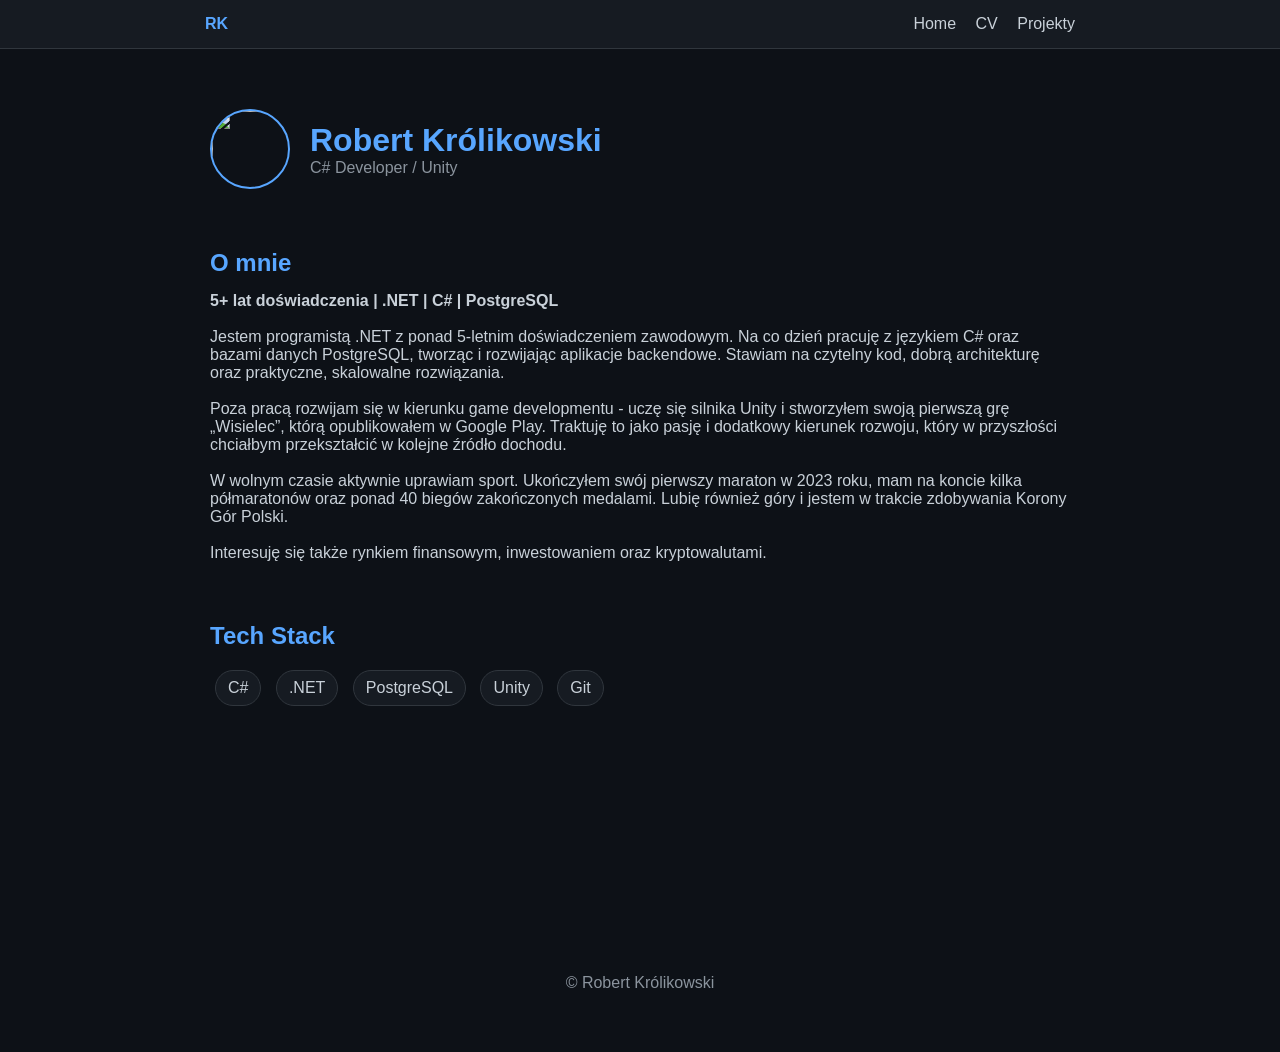
==== index.html @ 32dea33b "Poprawki" ====
<!DOCTYPE html>
<html lang="pl">
<head>
    <meta charset="UTF-8">
    <meta name="viewport" content="width=device-width, initial-scale=1.0">
    <meta name="description" content="Portfolio programisty C# i twórcy gier. Projekty Unity, aplikacje i więcej.">
    <meta name="author" content="Robert Królikowski">
    <meta name="keywords" content="C#, Unity, Game Developer, Portfolio, Programista">
    <meta property="og:title" content="Robert Królikowski - C# Developer">
    <meta property="og:description" content="Twórca gier Unity i aplikacji w C#. Zobacz moje projekty.">
    <meta property="og:image" content="https://twojastrona.pl/assets/preview.png">
    <meta property="og:type" content="website">
    <meta property="og:url" content="https://twojastrona.pl">

    <title>Robert Królikowski - Portfolio</title>

    <link rel="stylesheet" href="style.css">
    <link rel="icon" type="image/png" href="assets/favicon.png">
    <link rel="apple-touch-icon" sizes="180x180" href="assets/apple-touch-icon.png">
    <link rel="icon" type="image/png" sizes="32x32" href="assets/favicon-32x32.png">
    <link rel="icon" type="image/png" sizes="16x16" href="assets/favicon-16x16.png">
    <link rel="manifest" href="assets/site.webmanifest">
</head>
<body>

<nav>
    <div class="nav-container">
        <span class="logo">RK</span>

        <div>
            <a href="index.html">Home</a>
            <a href="cv.html">CV</a>
            <a href="wisielec.html">Projekty</a>
        </div>
    </div>
</nav>

<header class="container hero">
    <img src="assets/avatar.jpg" class="avatar">
    <div>
        <h1>Robert Królikowski</h1>
        <p class="subtitle">C# Developer / Unity</p>
    </div>
</header>

<section class="container">
    <h2>O mnie</h2>
    <p><strong>5+ lat doświadczenia | .NET | C# | PostgreSQL</strong></p>
    </br>
    <p>
        Jestem programistą .NET z ponad 5-letnim doświadczeniem zawodowym. Na co dzień pracuję 
        z językiem C# oraz bazami danych PostgreSQL, tworząc i rozwijając aplikacje backendowe. 
        Stawiam na czytelny kod, dobrą architekturę oraz praktyczne, skalowalne rozwiązania.
    </p>
    </br>
    <p>
        Poza pracą rozwijam się w kierunku game developmentu - uczę się silnika Unity i stworzyłem 
        swoją pierwszą grę „Wisielec”, którą opublikowałem w Google Play. Traktuję to jako pasję 
        i dodatkowy kierunek rozwoju, który w przyszłości chciałbym przekształcić w kolejne źródło dochodu.
    </p>
    </br>
    <p>
        W wolnym czasie aktywnie uprawiam sport. Ukończyłem swój pierwszy maraton w 2023 roku, 
        mam na koncie kilka półmaratonów oraz ponad 40 biegów zakończonych medalami. 
        Lubię również góry i jestem w trakcie zdobywania Korony Gór Polski.
    </p>
    </br>
    <p>
        Interesuję się także rynkiem finansowym, inwestowaniem oraz kryptowalutami.
    </p>
</section>

<section class="container">
    <h2>Tech Stack</h2>
    <div class="tags">
        <span>C#</span>
        <span>.NET</span>
        <span>PostgreSQL</span>
        <span>Unity</span>
        <span>Git</span>
    </div>
</section>

<section class="container fade-in">
    <h2>Projekty</h2>

    <div class="card">
        <h3>Wisielec - Szkolna gra</h3>
        <p>Gra dostępna na Google Play.</p>
        <a href="wisielec.html">Zobacz projekt →</a>
    </div>

</section>

<footer class="container footer">
    <p>© <span id="year"></span> Robert Królikowski</p>
</footer>

<script src="script.js"></script>
</body>
</html>
---- style.css ----
* {
    margin: 0;
    padding: 0;
    box-sizing: border-box;
}

body {
    font-family: 'Segoe UI', sans-serif;
    background: #0d1117;
    color: #c9d1d9;
}

/* NAV */
nav {
    background: #161b22;
    border-bottom: 1px solid #30363d;
}

.nav-container {
    max-width: 900px;
    margin: auto;
    padding: 15px;
    display: flex;
    justify-content: space-between;
}

.logo {
    font-weight: bold;
    color: #58a6ff;
}

/* LAYOUT */
.container {
    max-width: 900px;
    margin: 60px auto;
    padding: 0 20px;
}

/* HERO */
.hero {
    display: flex;
    align-items: center;
    gap: 20px;
}

.avatar {
    width: 80px;
    height: 80px;
    border-radius: 50%;
    border: 2px solid #58a6ff;
}

/* TEXT */
h1 {
    color: #58a6ff;
}

h2 {
    margin-bottom: 15px;
    color: #58a6ff;
}

.subtitle {
    color: #8b949e;
}

/* TAGS */
.tags span {
    display: inline-block;
    background: #161b22;
    padding: 8px 12px;
    margin: 5px;
    border-radius: 20px;
    border: 1px solid #30363d;
}

/* CARD */
.card {
    background: #161b22;
    padding: 20px;
    border-radius: 10px;
    margin-top: 15px;
    border: 1px solid #30363d;
    transition: 0.2s;
}

.card:hover {
    transform: translateY(-5px);
    border-color: #58a6ff;
}

/* BUTTON */
.btn {
    display: inline-block;
    margin-top: 20px;
    background: #238636;
    padding: 10px 15px;
    border-radius: 5px;
    color: white;
    text-decoration: none;
}

/* LINKS */
a {
    color: #58a6ff;
}

/* FOOTER */
.footer {
    text-align: center;
    color: #8b949e;
}

/* ANIMACJA */
.fade-in {
    opacity: 0;
    transform: translateY(40px);
    transition: 0.6s;
}

.fade-in.visible {
    opacity: 1;
    transform: translateY(0);
}

/* GALERIA */
.gallery {
    display: grid;
    grid-template-columns: repeat(auto-fit, minmax(250px, 1fr));
    gap: 15px;
    margin-top: 20px;
}

.gallery img {
    width: 100%;
    border-radius: 10px;
    border: 1px solid #30363d;
    transition: 0.3s;
}

.gallery img:hover {
    transform: scale(1.03);
}

/* NAV LINK ACTIVE HOVER */
nav a {
    margin-left: 15px;
    text-decoration: none;
    color: #c9d1d9;
}

nav a:hover {
    color: #58a6ff;
}

/* LEPSZY BUTTON */
.btn:hover {
    background: #2ea043;
}

.stats {
    display: flex;
    gap: 20px;
    margin-top: 30px;
    flex-wrap: wrap;
}

.stat {
    flex: 1;
    min-width: 150px;
    background: #161b22;
    padding: 25px;
    text-align: center;
    border-radius: 12px;
    border: 1px solid #30363d;
    transition: 0.3s;
}

.stat:hover {
    transform: translateY(-5px);
    border-color: #58a6ff;
    box-shadow: 0 10px 30px rgba(0,0,0,0.4);
}

.stat h3 {
    font-size: 2rem;
    color: #58a6ff;
}

.stat p {
    color: #8b949e;
    margin-top: 5px;
}

@keyframes bounce {
    0%   { transform: scale(1); }
    30%  { transform: scale(1.2); }
    60%  { transform: scale(0.95); }
    100% { transform: scale(1); }
}

.bounce {
    animation: bounce 0.4s ease;
}

/* DROPDOWN */

.dropdown {
    position: relative;
    display: inline-block;
}

.dropbtn {
    cursor: pointer;
    color: white;
}

.dropdown-content {
    opacity: 0;
    transform: translateY(10px);
    transition: 0.2s;
    pointer-events: none;
}

.dropdown-content a {
    display: block;
    padding: 10px;
    color: white;
    text-decoration: none;
}

.dropdown-content a:hover {
    background: #21262d;
}

.dropdown:hover .dropdown-content {
    opacity: 1;
    transform: translateY(0);
    pointer-events: auto;
}


.nav-container {
    display: flex;
    justify-content: space-between;
    align-items: center;
}

.nav-links {
    display: flex;
    gap: 20px;
    align-items: center;
}
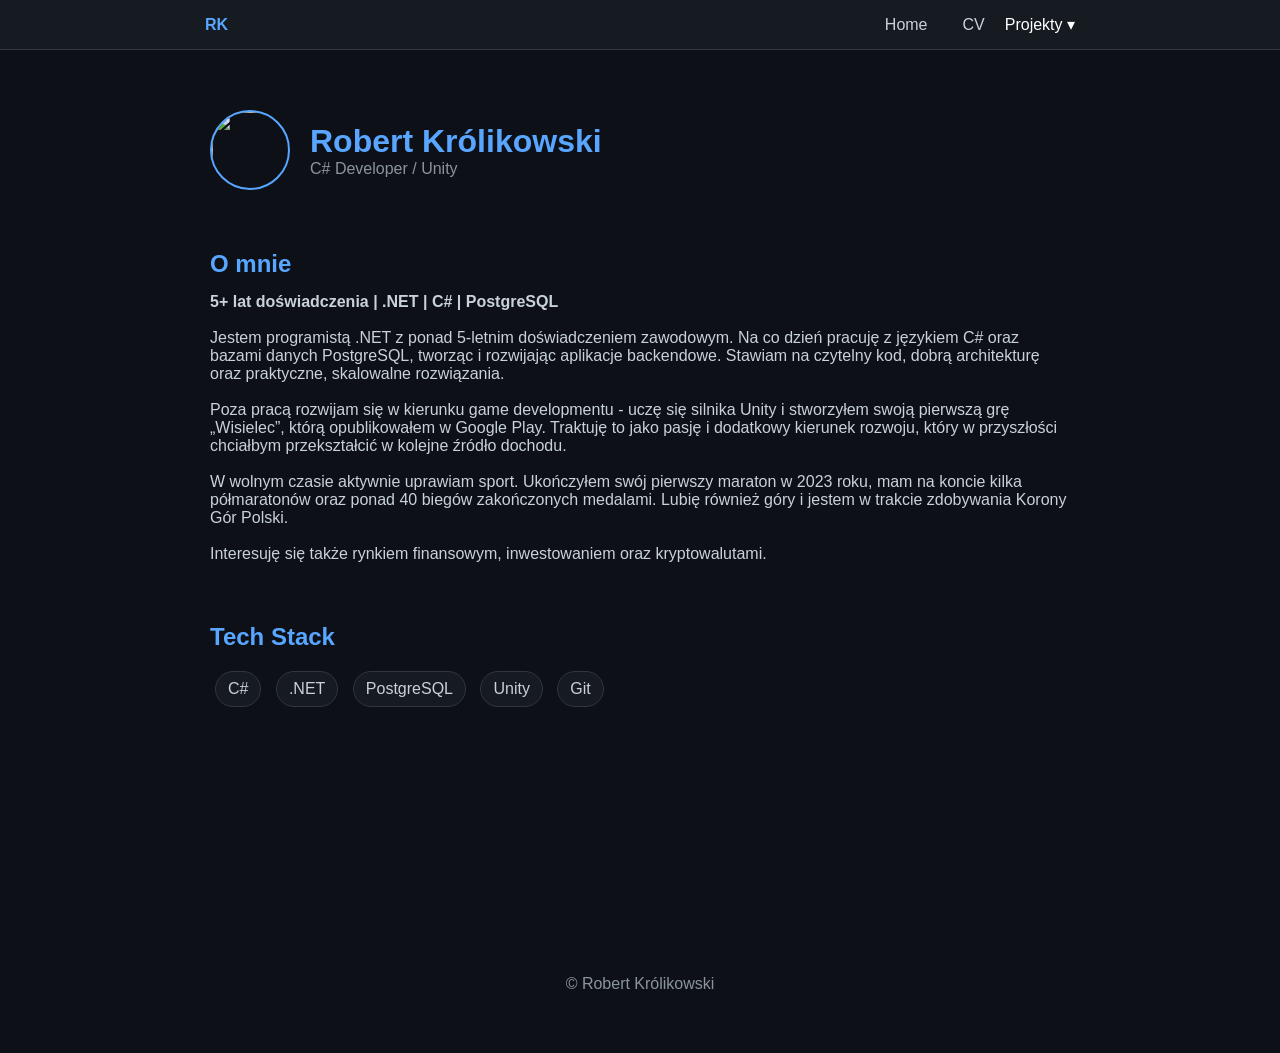
==== commit 13a626c6: "Lekka zmiana struktury działający nav bar z dropem" ====
--- a/index.html
+++ b/index.html
@@ -27,10 +27,18 @@
     <div class="nav-container">
         <span class="logo">RK</span>
 
-        <div>
+        <div class="nav-links">
             <a href="index.html">Home</a>
             <a href="cv.html">CV</a>
-            <a href="wisielec.html">Projekty</a>
+
+            <div class="dropdown">
+                <span class="dropbtn">Projekty ▾</span>
+
+                <div class="dropdown-content">
+                    <a href="wisielec.html">Wisielec</a>
+                    <a href="#">Clicker</a>
+                </div>
+            </div>
         </div>
     </div>
 </nav>
--- a/style.css
+++ b/style.css
@@ -16,12 +16,19 @@
     border-bottom: 1px solid #30363d;
 }
 
-.nav-container {
+ .nav-container {
+    display: flex;
+    justify-content: space-between;
+    align-items: center;
     max-width: 900px;
     margin: auto;
     padding: 15px;
-    display: flex;
-    justify-content: space-between;
+}
+
+.nav-links {
+    display: flex;
+    gap: 20px;
+    align-items: center;
 }
 
 .logo {
@@ -205,9 +212,12 @@
 
 /* DROPDOWN */
 
-.dropdown {
+/* .dropdown {
     position: relative;
     display: inline-block;
+} */
+ .dropdown {
+    position: relative;
 }
 
 .dropbtn {
@@ -215,11 +225,30 @@
     color: white;
 }
 
-.dropdown-content {
+/* .dropdown-content {
     opacity: 0;
     transform: translateY(10px);
     transition: 0.2s;
     pointer-events: none;
+} */
+ .dropdown-content {
+    position: absolute;
+    top: 100%;
+    left: 0;
+
+    background: #161b22;
+    min-width: 160px;
+
+    border: 1px solid #30363d;
+    border-radius: 8px;
+
+    opacity: 0;
+    transform: translateY(10px);
+    pointer-events: none;
+
+    transition: 0.2s;
+
+    z-index: 1000;
 }
 
 .dropdown-content a {
@@ -238,18 +267,3 @@
     transform: translateY(0);
     pointer-events: auto;
 }
-
-
-.nav-container {
-    display: flex;
-    justify-content: space-between;
-    align-items: center;
-}
-
-.nav-links {
-    display: flex;
-    gap: 20px;
-    align-items: center;
-}
-
-
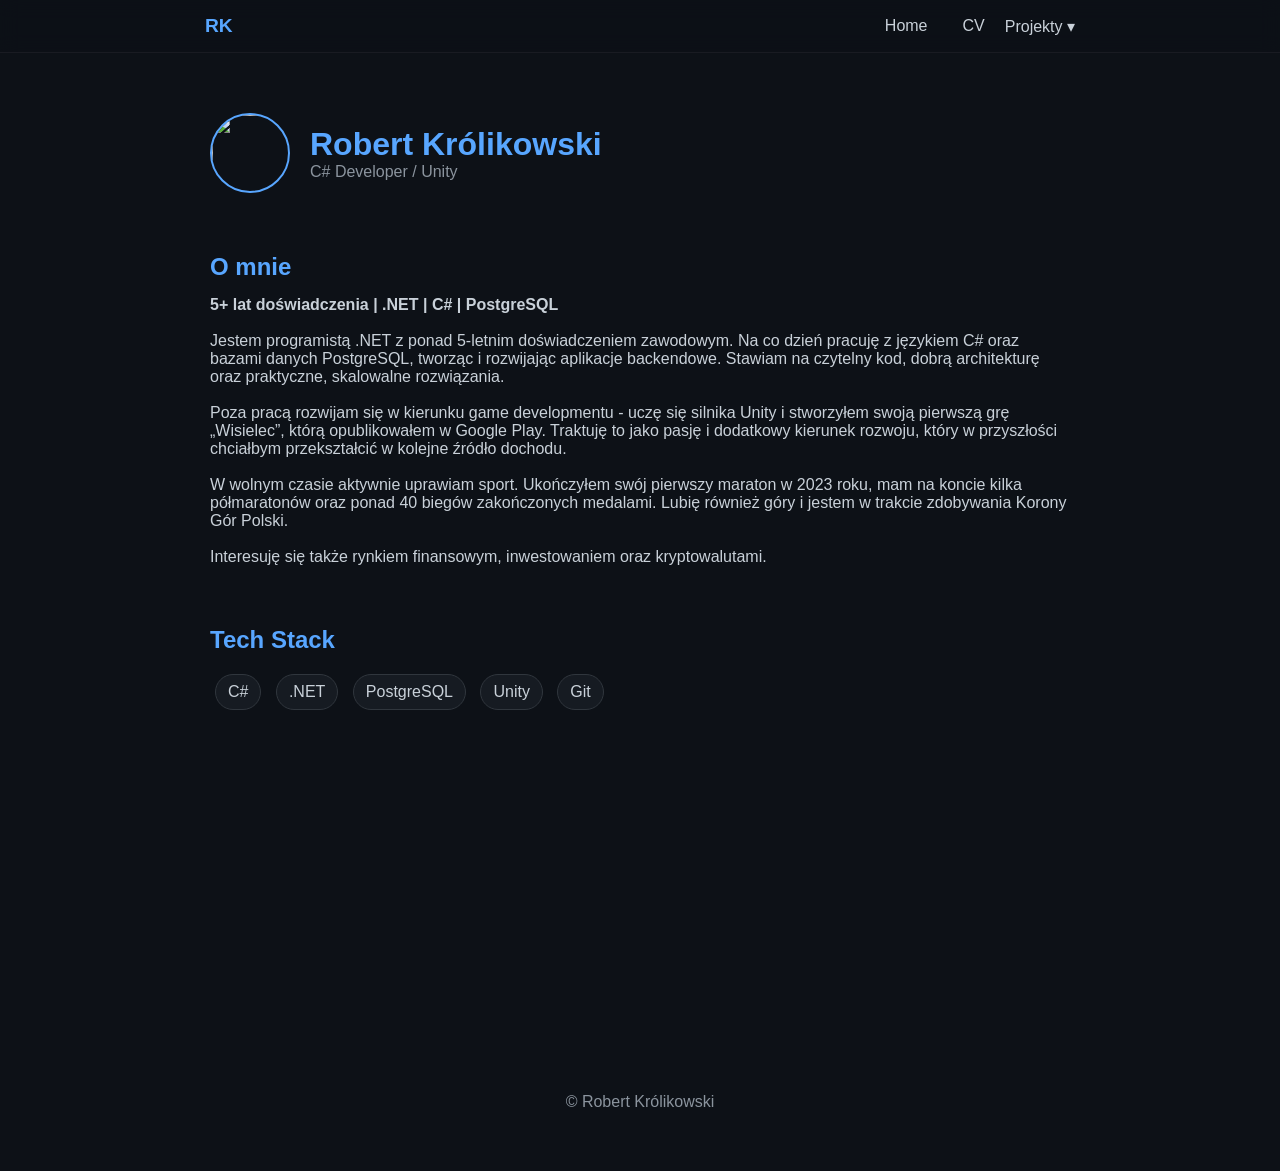
==== commit fbf2720f: "-podstona clicker" ====
--- a/index.html
+++ b/index.html
@@ -23,7 +23,7 @@
 </head>
 <body>
 
-<nav>
+<nav class="navbar">
     <div class="nav-container">
         <span class="logo">RK</span>
 
@@ -36,7 +36,7 @@
 
                 <div class="dropdown-content">
                     <a href="wisielec.html">Wisielec</a>
-                    <a href="#">Clicker</a>
+                    <a href="clicker.html">Clicker</a>
                 </div>
             </div>
         </div>
@@ -97,7 +97,11 @@
         <p>Gra dostępna na Google Play.</p>
         <a href="wisielec.html">Zobacz projekt →</a>
     </div>
-
+    <div class="card">
+        <h3>Gra typu Clicker</h3>
+        <p>W trakcie tworzenia</p>
+        <a href="clicker.html">Zobacz projekt →</a>
+    </div>
 </section>
 
 <footer class="container footer">
--- a/style.css
+++ b/style.css
@@ -11,19 +11,33 @@
 }
 
 /* NAV */
+.navbar {
+    position: sticky;
+    top: 0;
+    z-index: 1000;
+
+    backdrop-filter: blur(10px);
+    -webkit-backdrop-filter: blur(10px);
+
+    background: rgba(13, 17, 23, 0.7);
+    border-bottom: 1px solid rgba(255,255,255,0.05);
+
+    transition: all 0.3s ease;
+}
+
 nav {
     background: #161b22;
     border-bottom: 1px solid #30363d;
 }
 
- .nav-container {
+.nav-container {
     display: flex;
     justify-content: space-between;
     align-items: center;
     max-width: 900px;
     margin: auto;
     padding: 15px;
-}
+} 
 
 .nav-links {
     display: flex;
@@ -33,6 +47,7 @@
 
 .logo {
     font-weight: bold;
+    font-size: 1.2rem;
     color: #58a6ff;
 }
 
@@ -165,6 +180,25 @@
     background: #2ea043;
 }
 
+.project-meta {
+    display: flex;
+    align-items: center;
+    gap: 12px;
+    margin-top: 14px;
+    color: #8b949e;
+    font-size: 0.95rem;
+}
+
+.status-badge {
+    background: rgba(35, 134, 54, 0.2);
+    color: #3fb950;
+    border: 1px solid rgba(63, 185, 80, 0.4);
+    padding: 3px 10px;
+    border-radius: 20px;
+    font-size: 0.85rem;
+    font-weight: 500;
+}
+
 .stats {
     display: flex;
     gap: 20px;
@@ -212,58 +246,80 @@
 
 /* DROPDOWN */
 
-/* .dropdown {
-    position: relative;
-    display: inline-block;
-} */
  .dropdown {
     position: relative;
 }
 
+.nav-links a,
 .dropbtn {
+    position: relative;
+    color: #c9d1d9;
+    text-decoration: none;
+    font-weight: 500;
     cursor: pointer;
-    color: white;
-}
-
-/* .dropdown-content {
+    transition: 0.2s;
+}
+
+
+.dropdown-content {
+    position: absolute;
+    top: 120%;
+    left: 0;
+
+    min-width: 100px;
+
+    background: rgba(22, 27, 34, 0.95);
+    backdrop-filter: blur(12px);
+
+    border: 1px solid #30363d;
+    border-radius: 10px;
+
+    box-shadow: 0 10px 30px rgba(0,0,0,0.4);
+
     opacity: 0;
-    transform: translateY(10px);
-    transition: 0.2s;
+    transform: translateY(10px) scale(0.98);
     pointer-events: none;
-} */
- .dropdown-content {
-    position: absolute;
-    top: 100%;
-    left: 0;
-
-    background: #161b22;
-    min-width: 160px;
-
-    border: 1px solid #30363d;
-    border-radius: 8px;
-
-    opacity: 0;
-    transform: translateY(10px);
-    pointer-events: none;
-
-    transition: 0.2s;
-
-    z-index: 1000;
+
+    transition: all 0.25s ease;
 }
 
 .dropdown-content a {
     display: block;
-    padding: 10px;
-    color: white;
-    text-decoration: none;
+    padding: 12px 5px;
+    color: #c9d1d9;
 }
 
 .dropdown-content a:hover {
-    background: #21262d;
+    background: rgba(88, 166, 255, 0.1);
+    color: #58a6ff;
 }
 
 .dropdown:hover .dropdown-content {
     opacity: 1;
-    transform: translateY(0);
+    transform: translateY(0) scale(1);
     pointer-events: auto;
 }
+
+/* underline hover animation */
+.nav-links a::after,
+.dropbtn::after {
+    content: "";
+    position: absolute;
+    left: 0;
+    bottom: -5px;
+    width: 0%;
+    height: 2px;
+    background: #58a6ff;
+    transition: 0.3s;
+}
+
+.nav-links a:hover::after,
+.dropbtn:hover::after {
+    width: 100%;
+}
+
+/* HOVER COLOR */
+.nav-links a:hover,
+.dropbtn:hover {
+    color: #58a6ff;
+}
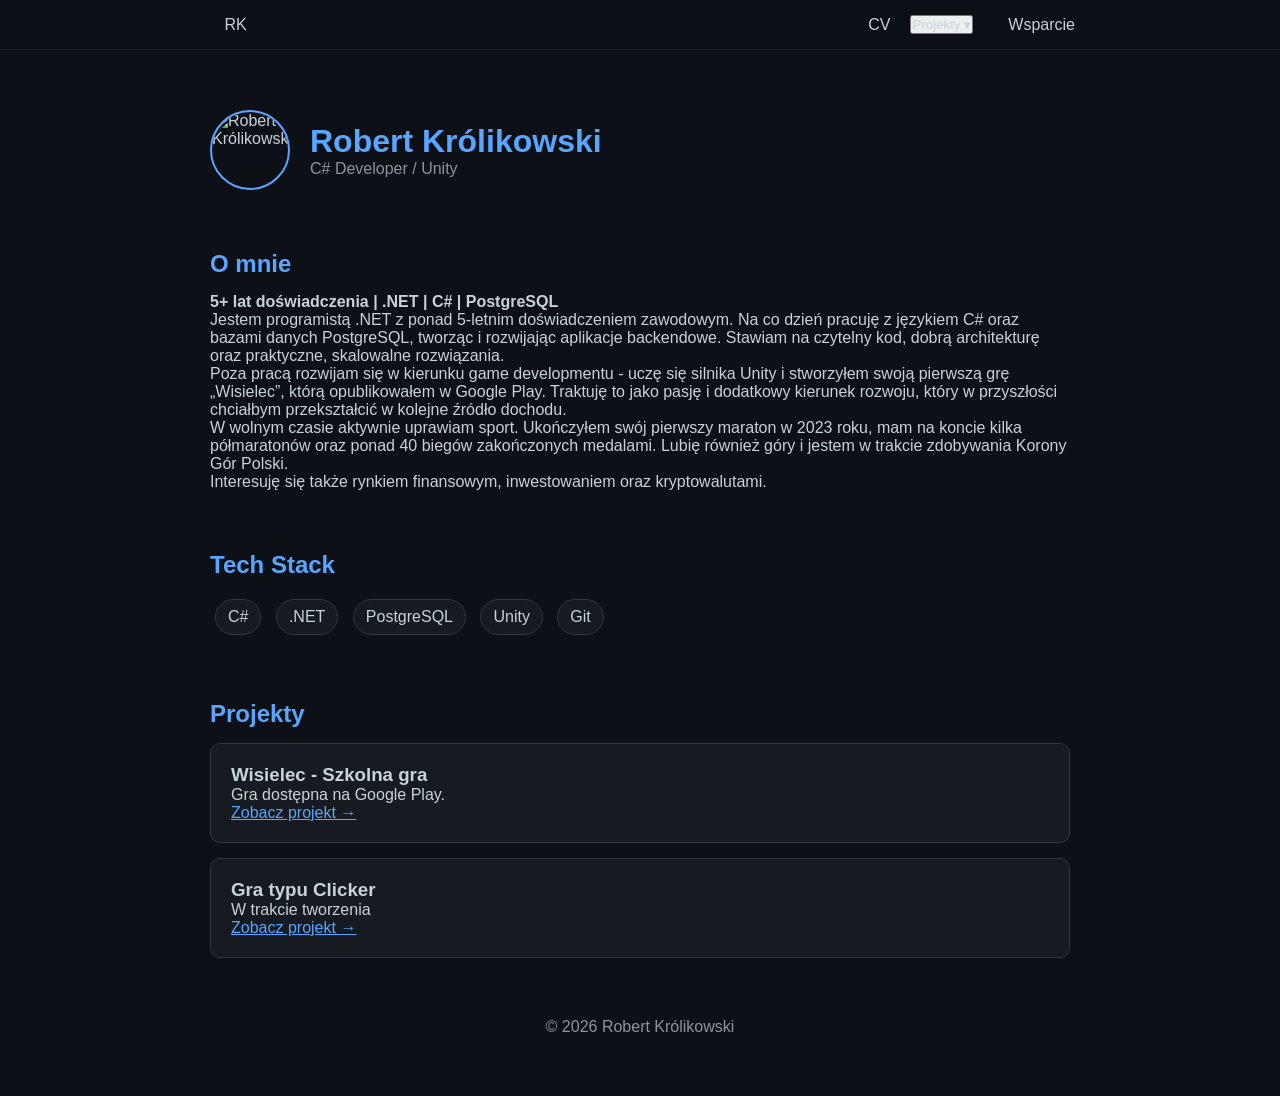
==== commit ad22ebe0: "zmiana nazwy repo i meta" ====
--- a/index.html
+++ b/index.html
@@ -8,9 +8,9 @@
     <meta name="keywords" content="C#, Unity, Game Developer, Portfolio, Programista">
     <meta property="og:title" content="Robert Królikowski - C# Developer">
     <meta property="og:description" content="Twórca gier Unity i aplikacji w C#. Zobacz moje projekty.">
-    <meta property="og:image" content="https://twojastrona.pl/assets/preview.png">
+    <meta property="og:image" content="https://robertkrolikowski.github.io/portfolio/assets/preview.png">
     <meta property="og:type" content="website">
-    <meta property="og:url" content="https://twojastrona.pl">
+    <meta property="og:url" content="https://robertkrolikowski.github.io/portfolio/">
 
     <title>Robert Królikowski - Portfolio</title>
 
@@ -25,26 +25,30 @@
 
 <nav class="navbar">
     <div class="nav-container">
-        <span class="logo">RK</span>
+        <a class="logo-link" href="index.html" aria-label="Strona główna">
+            <img src="assets/avatar.jpg" class="logo-avatar" alt="" aria-hidden="true">
+            <span class="logo-text">RK</span>
+        </a>
 
         <div class="nav-links">
-            <a href="index.html">Home</a>
             <a href="cv.html">CV</a>
 
             <div class="dropdown">
-                <span class="dropbtn">Projekty ▾</span>
+                <button class="dropbtn" type="button" aria-haspopup="true" aria-expanded="false">Projekty ▾</button>
 
                 <div class="dropdown-content">
                     <a href="wisielec.html">Wisielec</a>
                     <a href="clicker.html">Clicker</a>
                 </div>
             </div>
+
+            <a href="wsparcie.html">Wsparcie</a>
         </div>
     </div>
 </nav>
 
 <header class="container hero">
-    <img src="assets/avatar.jpg" class="avatar">
+    <img src="assets/avatar.jpg" class="avatar" alt="Robert Królikowski">
     <div>
         <h1>Robert Królikowski</h1>
         <p class="subtitle">C# Developer / Unity</p>
@@ -54,31 +58,27 @@
 <section class="container">
     <h2>O mnie</h2>
     <p><strong>5+ lat doświadczenia | .NET | C# | PostgreSQL</strong></p>
-    </br>
-    <p>
+    <p class="mt-12">
         Jestem programistą .NET z ponad 5-letnim doświadczeniem zawodowym. Na co dzień pracuję 
         z językiem C# oraz bazami danych PostgreSQL, tworząc i rozwijając aplikacje backendowe. 
         Stawiam na czytelny kod, dobrą architekturę oraz praktyczne, skalowalne rozwiązania.
     </p>
-    </br>
-    <p>
+    <p class="mt-12">
         Poza pracą rozwijam się w kierunku game developmentu - uczę się silnika Unity i stworzyłem 
         swoją pierwszą grę „Wisielec”, którą opublikowałem w Google Play. Traktuję to jako pasję 
         i dodatkowy kierunek rozwoju, który w przyszłości chciałbym przekształcić w kolejne źródło dochodu.
     </p>
-    </br>
-    <p>
+    <p class="mt-12">
         W wolnym czasie aktywnie uprawiam sport. Ukończyłem swój pierwszy maraton w 2023 roku, 
         mam na koncie kilka półmaratonów oraz ponad 40 biegów zakończonych medalami. 
         Lubię również góry i jestem w trakcie zdobywania Korony Gór Polski.
     </p>
-    </br>
-    <p>
+    <p class="mt-12">
         Interesuję się także rynkiem finansowym, inwestowaniem oraz kryptowalutami.
     </p>
 </section>
 
-<section class="container">
+<section class="container fade-in">
     <h2>Tech Stack</h2>
     <div class="tags">
         <span>C#</span>
